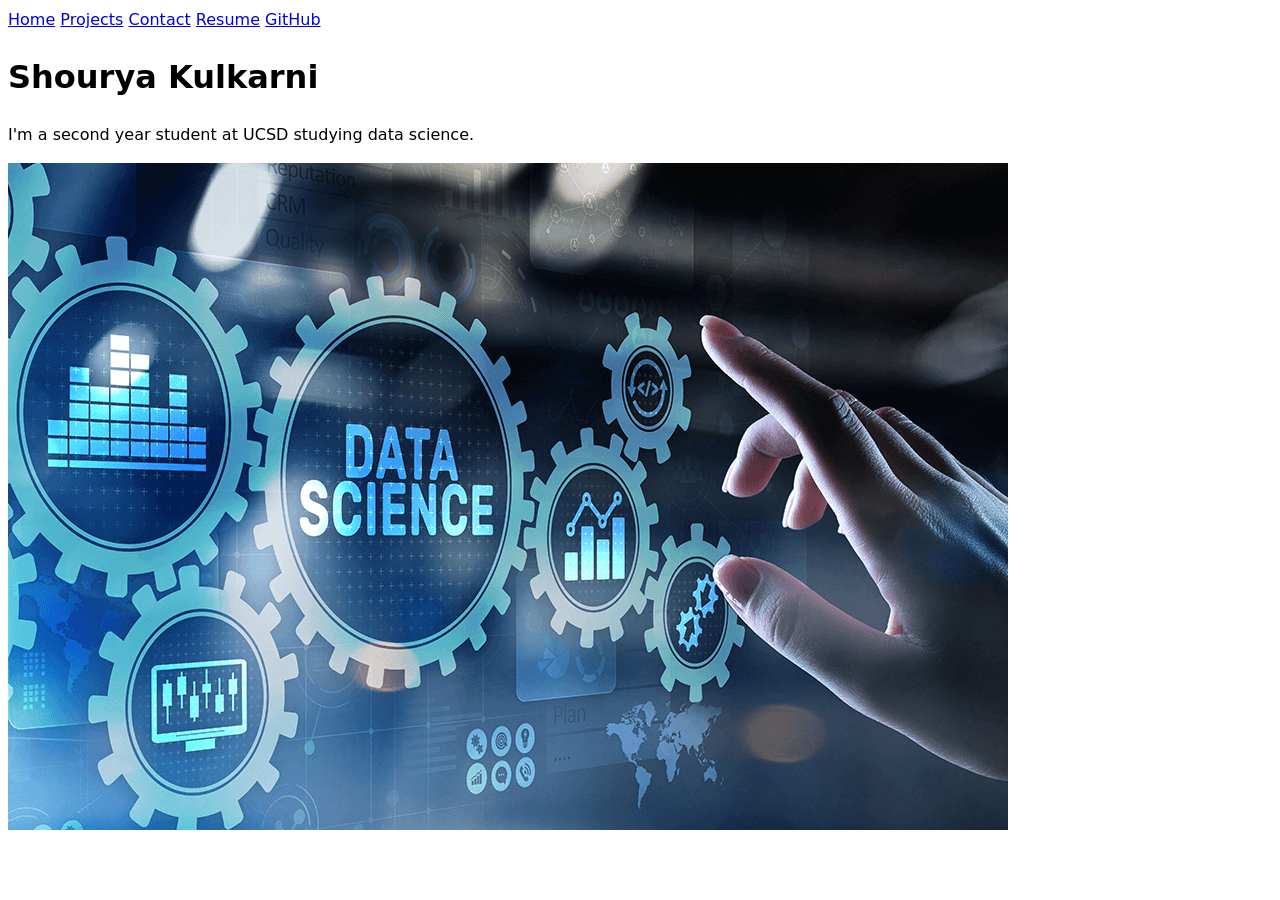
==== index.html @ 57bed109 "Resume Revisions" ====
<!DOCTYPE html>
<html lang="en">
<head>
    <meta charset="UTF-8">
    <meta name="viewport" content="width=device-width, initial-scale=1.0">
    <title>Shourya: Personal site and portfolio</title>
    <link rel="stylesheet" href="style.css">
</head>
<body>
    <nav>
        <a href="/portfolio/">Home</a>
        <a href="/portfolio/projects/">Projects</a>
        <a href="/portfolio/contact/">Contact</a>
        <a href="/portfolio/resume/">Resume</a>
        <a href="https://github.com/Shourya-Kulkarni" target="_blank">GitHub</a>
    </nav>
    <h1>Shourya Kulkarni</h1>
    <p>I'm a second year student at UCSD studying data science.</p>
    <img src="images/data_science.png" alt="A picture of Data Science">
</body>
</html>
---- style.css ----
body {
  /* Set line height to 1.5 times the font size
	   and use the OS’s UI font as the website font
	 */
  font: 100%/1.5 system-ui;
}
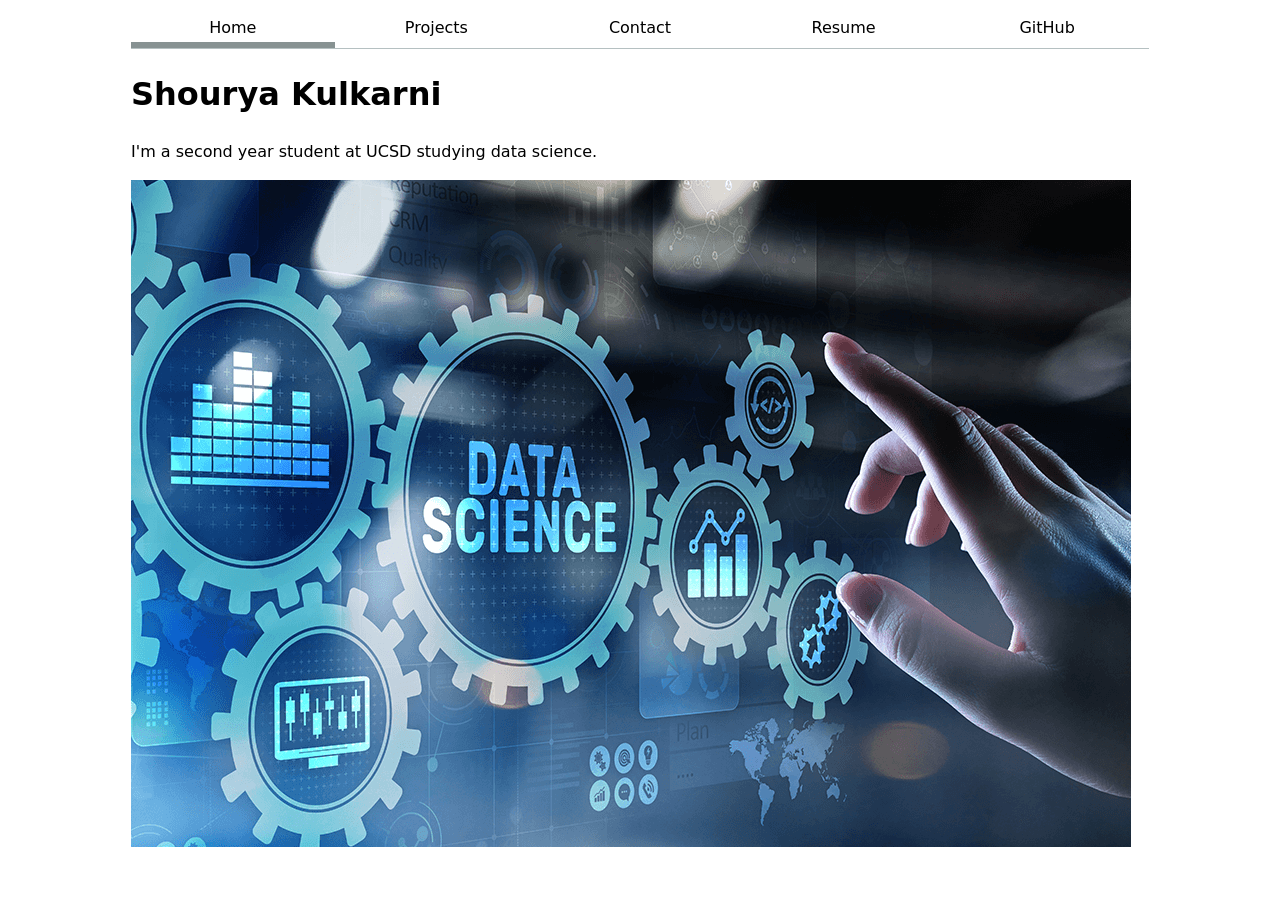
==== commit f1aa6104: "Add Lab 2 CSS styling Added max-width, nav flexbox styling" ====
--- a/index.html
+++ b/index.html
@@ -8,7 +8,7 @@
 </head>
 <body>
     <nav>
-        <a href="/portfolio/">Home</a>
+        <a href="/portfolio/" class="current">Home</a>
         <a href="/portfolio/projects/">Projects</a>
         <a href="/portfolio/contact/">Contact</a>
         <a href="/portfolio/resume/">Resume</a>
@@ -17,5 +17,6 @@
     <h1>Shourya Kulkarni</h1>
     <p>I'm a second year student at UCSD studying data science.</p>
     <img src="images/data_science.png" alt="A picture of Data Science">
+    
 </body>
 </html>
--- a/style.css
+++ b/style.css
@@ -1,6 +1,51 @@
+html {
+  --color-accent: oklch(65% 50% 0);
+  accent-color: var(--color-accent);
+}
+
 body {
-  /* Set line height to 1.5 times the font size
-	   and use the OS’s UI font as the website font
-	 */
   font: 100%/1.5 system-ui;
+  max-width: 100ch;
+  margin-inline: auto;
+  padding-inline: 1em;
+}
+
+img {
+  max-width: 100%;
+}
+
+nav ul, nav li {
+  display: contents;
+}
+
+nav {
+  display: flex;
+}
+
+nav a {
+  flex: 1;
+}
+
+nav a {
+  flex: 1;
+  text-decoration: none;
+  color: inherit;
+  text-align: center;
+  padding: 0.5em;
+}
+
+nav {
+  display: flex;
+  margin-bottom: 1em;
+  border-bottom: 1px solid oklch(80% 3% 200);
+}
+
+nav a.current {
+  border-bottom: 0.4em solid oklch(65% 3% 200);
+  padding-bottom: 0.1em;
+}
+
+nav a:hover {
+  border-bottom: 0.4em solid var(--color-accent);
+  padding-bottom: 0.1em;
 }
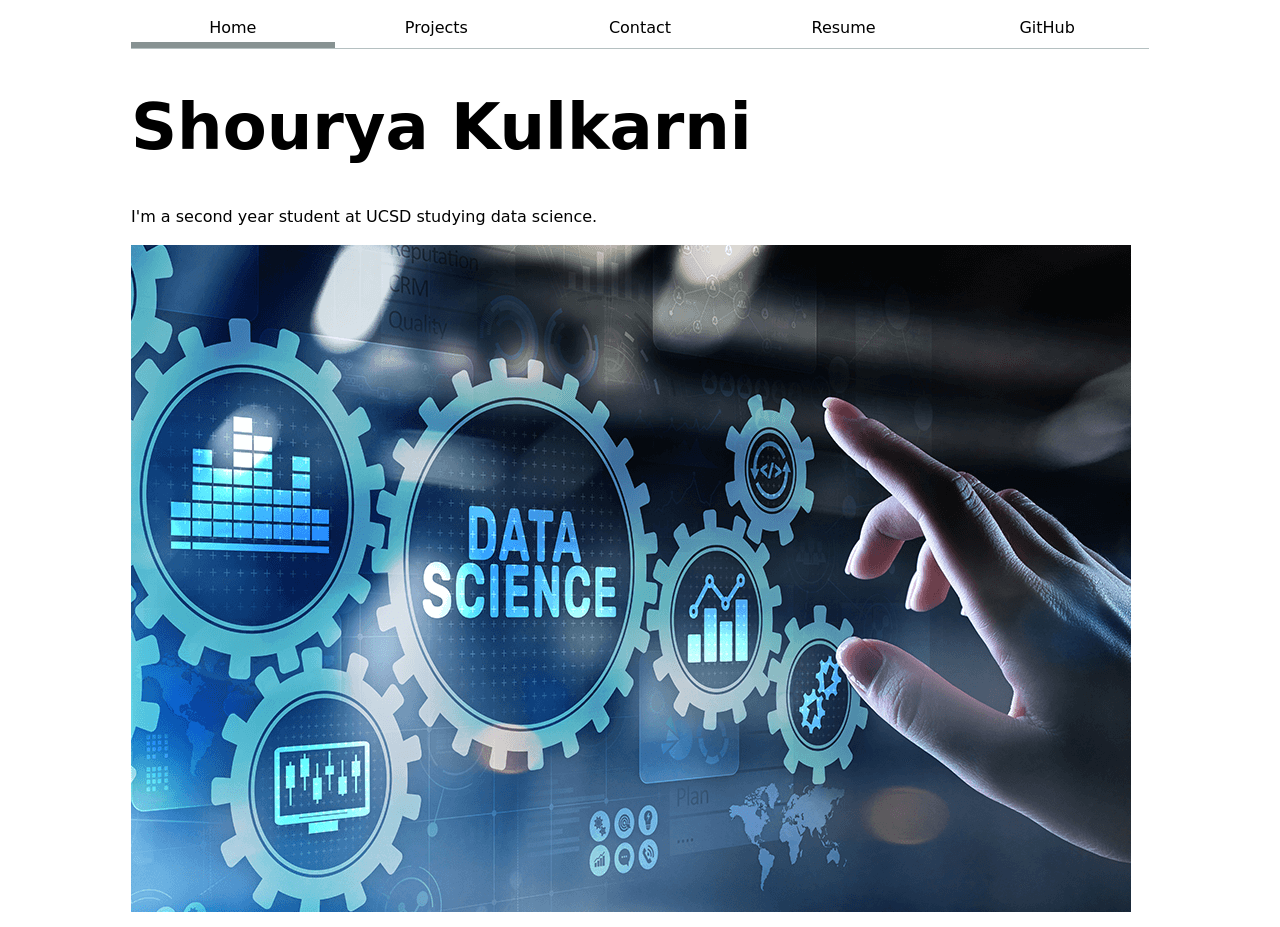
==== commit 30707128: "Finished step 1 Add global.js" ====
--- a/index.html
+++ b/index.html
@@ -5,6 +5,7 @@
     <meta name="viewport" content="width=device-width, initial-scale=1.0">
     <title>Shourya: Personal site and portfolio</title>
     <link rel="stylesheet" href="style.css">
+    <script type="module" src="global.js"></script>
 </head>
 <body>
     <nav>
--- a/style.css
+++ b/style.css
@@ -48,4 +48,77 @@
 nav a:hover {
   border-bottom: 0.4em solid var(--color-accent);
   padding-bottom: 0.1em;
+  background-color: oklch(from var(--color-accent) 95% 5% h);
+}
+
+input, textarea, button {
+  font: inherit;
+}
+
+form {
+  display: grid;
+  grid-template-columns: auto 1fr;
+  gap: 1em;
+}
+
+form label {
+  display: grid;
+  grid-template-columns: subgrid;
+  grid-column: 1 / -1;
+}
+
+form button {
+  grid-column: 1 / -1;
+}
+
+.projects {
+  display: grid;
+  grid-template-columns: repeat(auto-fill, minmax(15em, 1fr));
+  gap: 1em;
+}
+
+.projects article {
+  display: grid;
+  grid-template-rows: subgrid;
+  grid-row: span 3;
+}
+
+h1, h2, h3, h4, h5, h6 {
+  line-height: 1.1;
+  text-wrap: balance;
+}
+
+h1 {
+  font-size: 400%;
+}
+
+.resume {
+  max-width: 50em;
+}
+
+.resume h1 {
+  font-size: 300%;
+  color: var(--color-accent);
+}
+
+.resume h2 {
+  border-bottom: 2px solid var(--color-accent);
+  padding-bottom: 0.2em;
+}
+
+.resume h3 {
+  margin-bottom: 0;
+}
+
+.resume time {
+  color: oklch(50% 0% 0);
+  font-style: italic;
+}
+
+.resume article {
+  margin-block: 1.5em;
+}
+
+.resume section {
+  margin-block: 2em;
 }
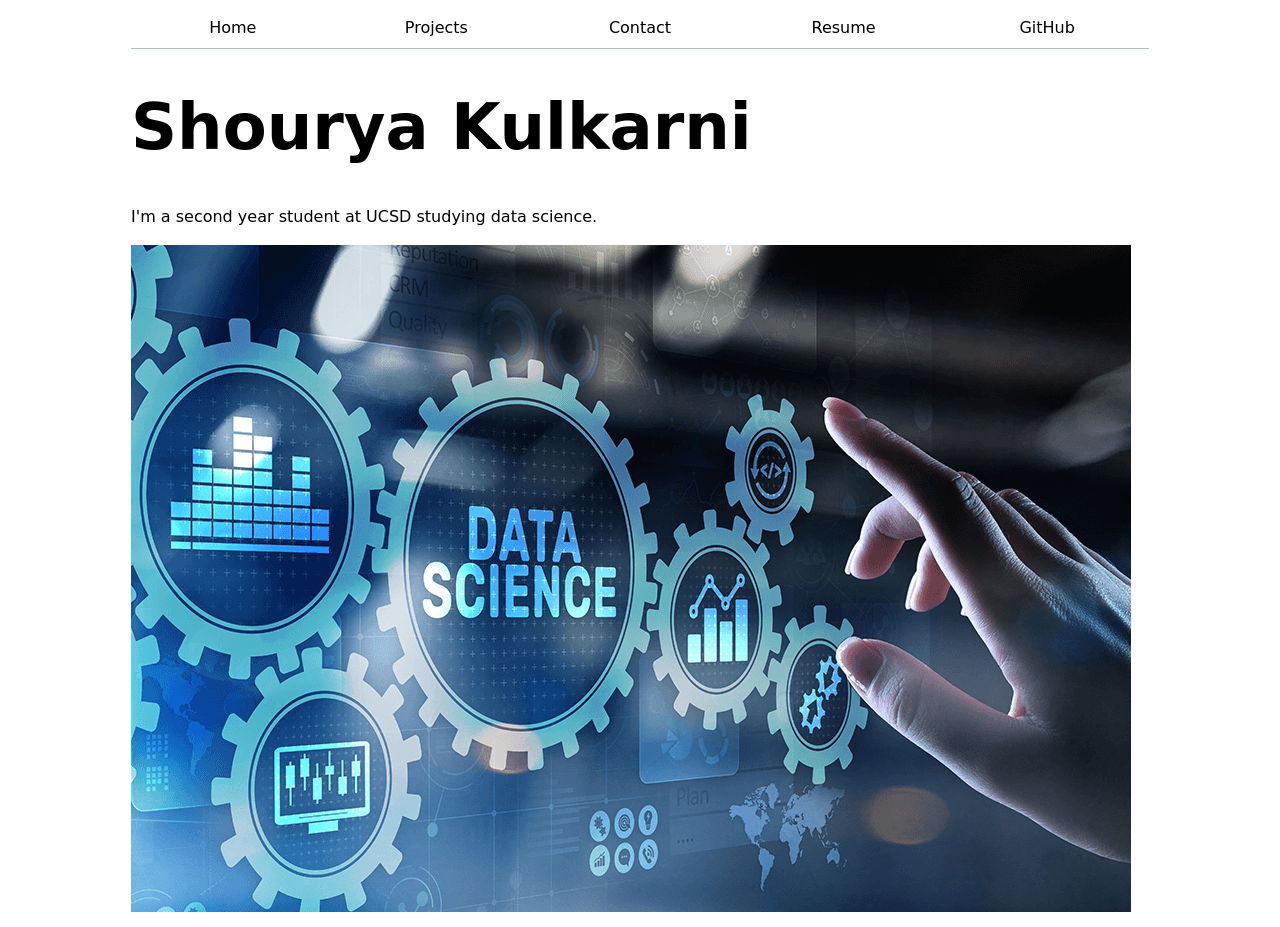
==== commit 4b764cf7: "Finished step 2 edited global.js" ====
--- a/index.html
+++ b/index.html
@@ -9,7 +9,7 @@
 </head>
 <body>
     <nav>
-        <a href="/portfolio/" class="current">Home</a>
+        <a href="/portfolio/">Home</a>
         <a href="/portfolio/projects/">Projects</a>
         <a href="/portfolio/contact/">Contact</a>
         <a href="/portfolio/resume/">Resume</a>
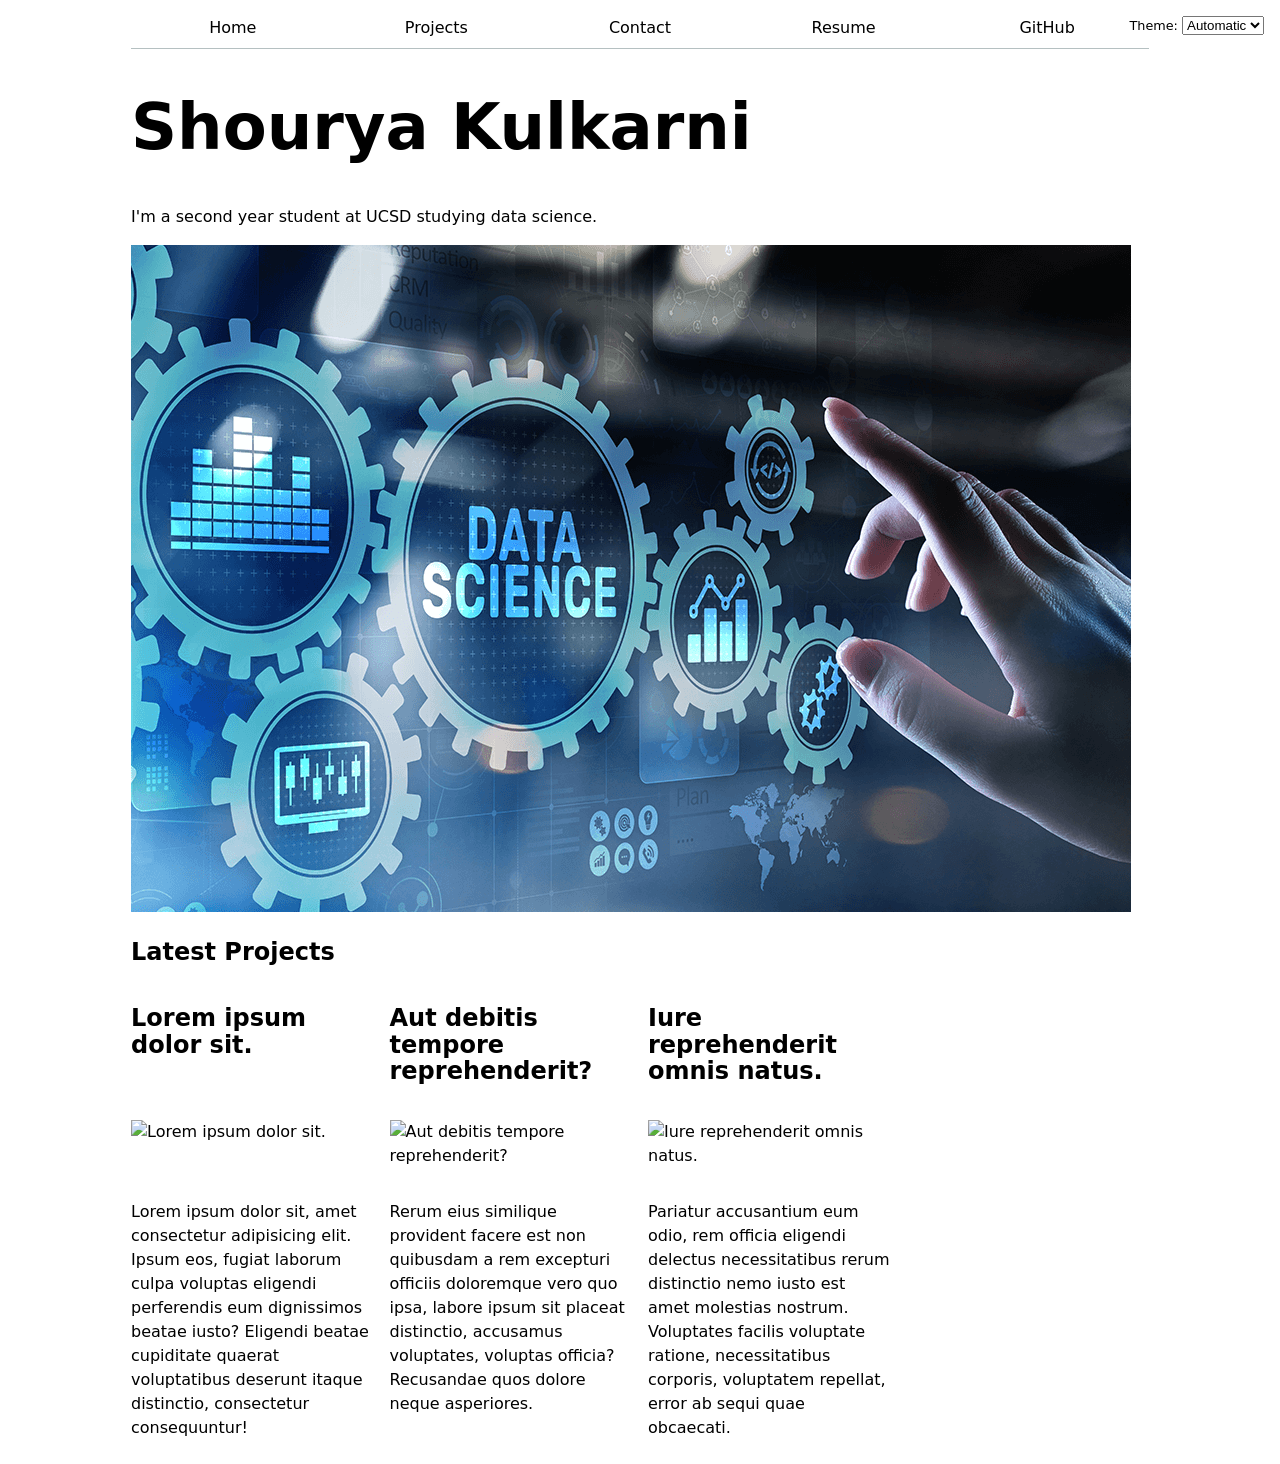
==== commit 8b87fa9f: "Completed step 2 Completed all of step 2" ====
--- a/index.html
+++ b/index.html
@@ -6,18 +6,13 @@
     <title>Shourya: Personal site and portfolio</title>
     <link rel="stylesheet" href="style.css">
     <script type="module" src="global.js"></script>
+    <script type="module" src="index.js"></script>
 </head>
 <body>
-    <nav>
-        <a href="/portfolio/">Home</a>
-        <a href="/portfolio/projects/">Projects</a>
-        <a href="/portfolio/contact/">Contact</a>
-        <a href="/portfolio/resume/">Resume</a>
-        <a href="https://github.com/Shourya-Kulkarni" target="_blank">GitHub</a>
-    </nav>
     <h1>Shourya Kulkarni</h1>
     <p>I'm a second year student at UCSD studying data science.</p>
     <img src="images/data_science.png" alt="A picture of Data Science">
-    
+    <h2>Latest Projects</h2>
+        <div class="projects"></div>
 </body>
 </html>
--- a/style.css
+++ b/style.css
@@ -1,6 +1,7 @@
 html {
   --color-accent: oklch(65% 50% 0);
   accent-color: var(--color-accent);
+  color-scheme: light dark;
 }
 
 body {
@@ -121,4 +122,11 @@
 
 .resume section {
   margin-block: 2em;
+}
+.color-scheme {
+  position: absolute;
+  top: 1rem;
+  right: 1rem;
+  font-size: 80%;
+  font-family: inherit;
 }
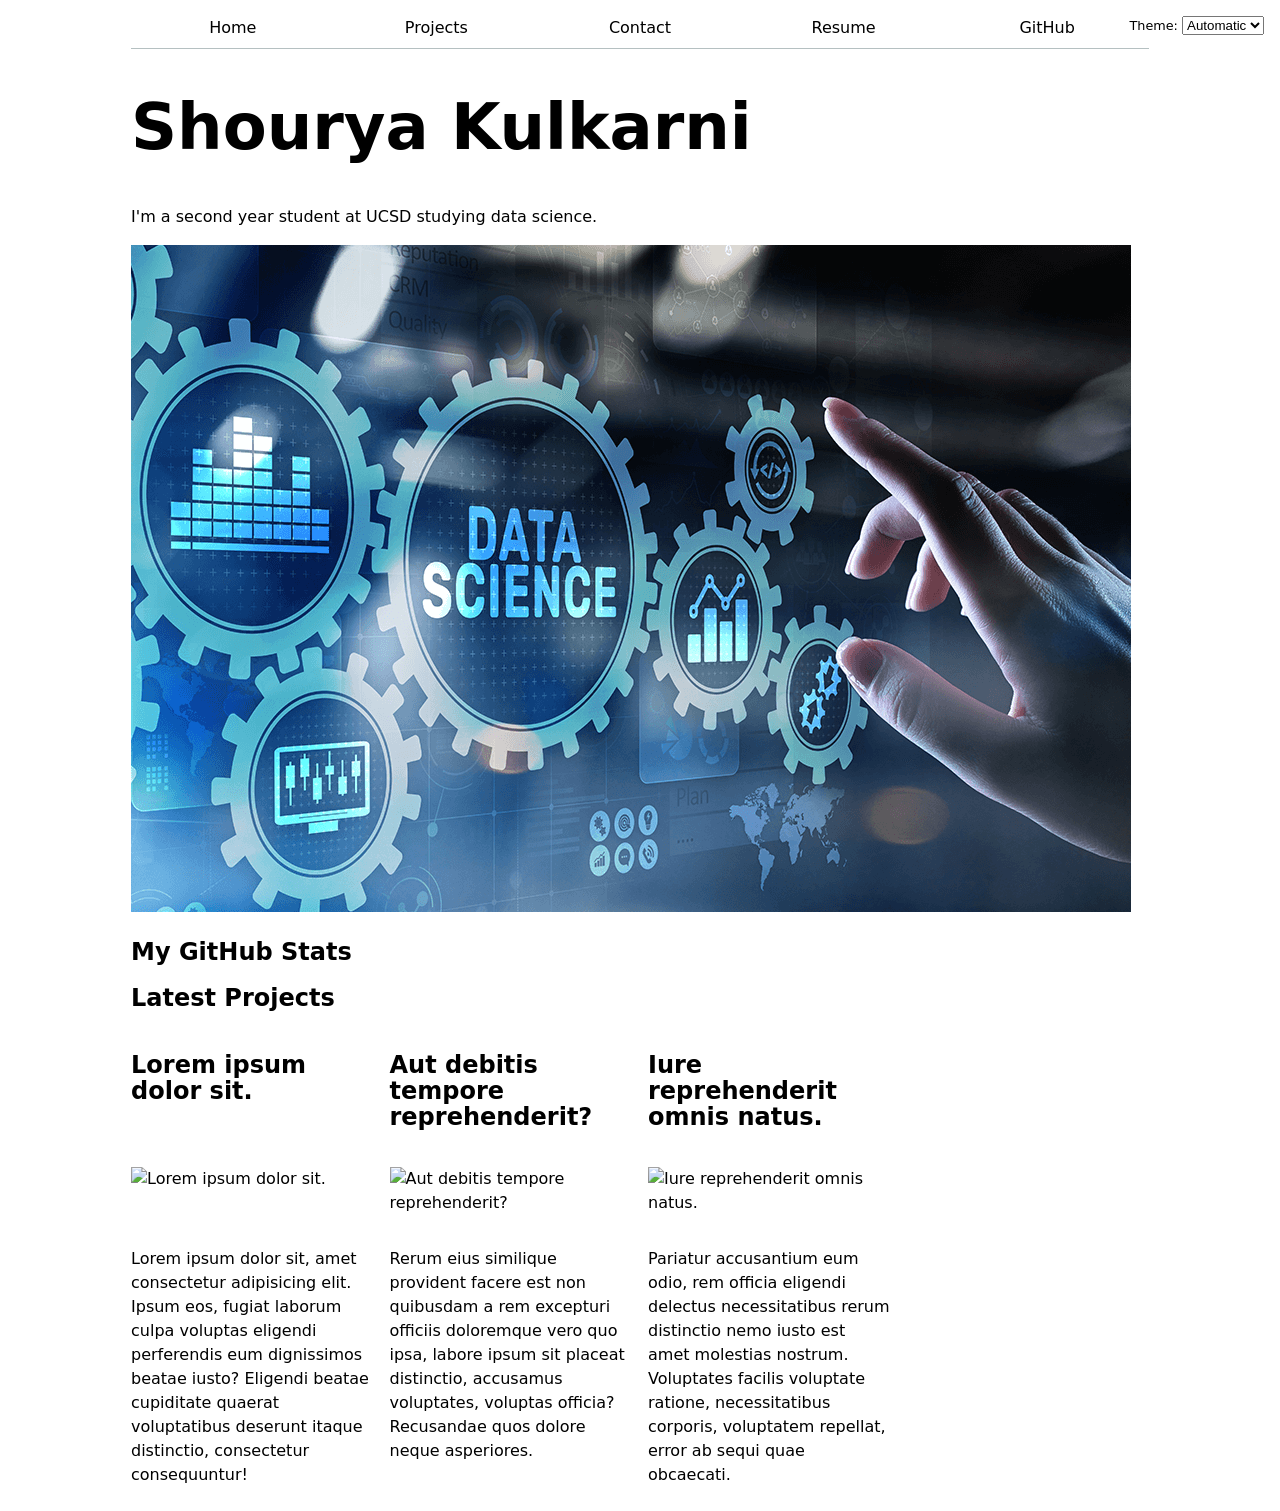
==== commit 51b6ec1c: "Edited Github Stats" ====
--- a/index.html
+++ b/index.html
@@ -12,6 +12,8 @@
     <h1>Shourya Kulkarni</h1>
     <p>I'm a second year student at UCSD studying data science.</p>
     <img src="images/data_science.png" alt="A picture of Data Science">
+    <h2>My GitHub Stats</h2>
+    <div id="profile-stats"></div>
     <h2>Latest Projects</h2>
         <div class="projects"></div>
 </body>
--- a/style.css
+++ b/style.css
@@ -129,4 +129,23 @@
   right: 1rem;
   font-size: 80%;
   font-family: inherit;
+}
+
+#profile-stats dl {
+  display: grid;
+  grid-template-columns: repeat(4, 1fr);
+}
+
+#profile-stats dt {
+  grid-row: 1;
+  font-size: 0.8em;
+  text-transform: uppercase;
+  color: gray;
+}
+
+#profile-stats dd {
+  grid-row: 2;
+  font-size: 2em;
+  margin: 0;
+  font-weight: bold;
 }
